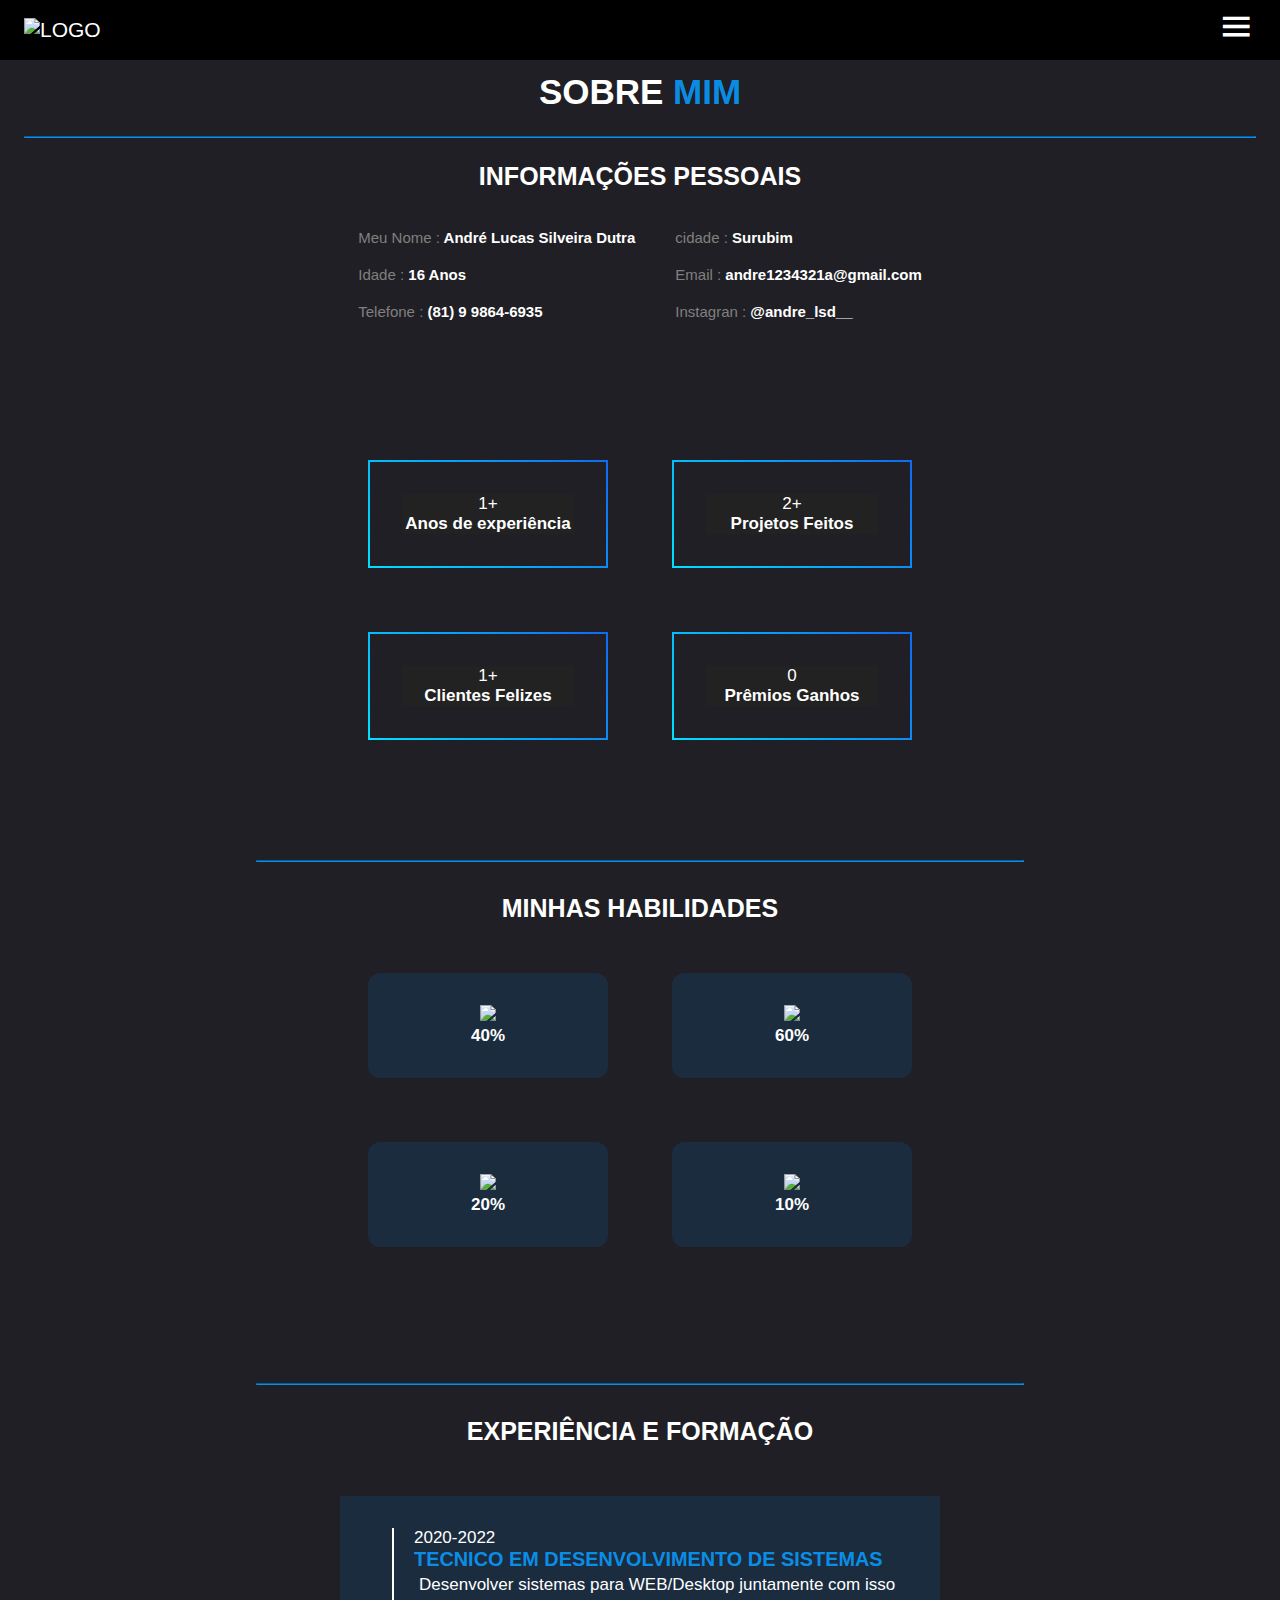
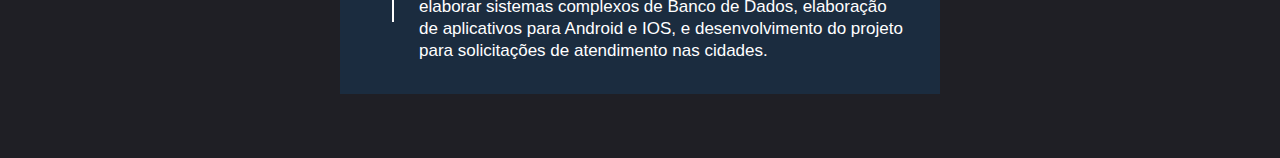
==== maissobre.html @ c1bbd304 "Add files via upload" ====
<!DOCTYPE html>
<html lang="pt-br">

<head>
  <meta charset="UTF-8">
  <meta http-equiv="X-UA-Compatible" content="IE=edge">
  <meta name="viewport" content="width=device-width, initial-scale=1.0">
  <link rel="shortcut icon" href="./icons/favicon.ico" type="image/x-icon">
  <title>André Dutra - Portifólio Pessoal</title>

  <!-- linkagens -->
  <link rel="stylesheet" href="style.css">
  <link rel="stylesheet" href="https://cdn.jsdelivr.net/npm/boxicons@latest/css/boxicons.min.css">
  <link rel="stylesheet" href="https://pro.fontawesome.com/releases/v5.10.0/css/all.css" integrity="sha384-AYmEC3Yw5cVb3ZcuHtOA93w35dYTsvhLPVnYs9eStHfGJvOvKxVfELGroGkvsg+p" crossorigin="anonymous"/>
</head>

<body>

  <!-- navbar -->
  <header class="header" id="header">
    <nav class="nav container">
      <a href="index.html" class="nav__logo"><img src="./icons/favicon.ico" alt="LOGO" width="40px"></a>

      <div class="nav__menu" id="nav-menu">
        <ul class="nav__list">
          <li class="nav__item">
            <a href="index.html" class="nav__link"><i class="fas fa-home"></i> Home </a>
          </li>
          <li class="nav__item">
            <a href="maissobre.html" class="nav__link"><i class="fa fa-user" aria-hidden="true"></i> About </a>
          </li>
          <li class="nav__item">
            <a href="#portfolio" class="nav__link"><i class="fa fa-folder-open" aria-hidden="true"></i> 
              Portfolio</a>
          </li>
          <li class="nav__item">
            <a href="#contact" class="nav__link"><i class="fas fa-envelope-open"></i> Contact</a>
          </li>
        </ul>
      </div>

      <div class="nav__toggle" id="nav-toggle">
        <i class='bx bx-menu' ></i>
      </div>


    </nav>
  </header>

  <main>

    <!-- SOBRE MIM -->

    <section class="sobre_section" id="home">

      <div class="sobre-container container grid">

        <h1 class="sobre-title"> <span>SOBRE </span>MIM</h1>
        <hr>
        

          <!-- INFORMAÇÕES PESSOAIS -->

        <div class="sobre-data">

          <h3>INFORMAÇÕES PESSOAIS</h3>

          <div class="informacoes">
              <div class="info-1">
                <h4><span>Meu Nome :</span>
                  André Lucas Silveira Dutra</h4>
                <h4><span>Idade :</span>
                  16 Anos</h4>
                <h4><span>Telefone :</span>
                  (81) 9 9864-6935</h4>
              </div>
                
              <div class="info-1">
                <h4><span>cidade :</span>
                  Surubim</h4>
                <h4><span>Email :</span>
                  andre1234321a@gmail.com</h4>
                <h4><span>Instagran :</span>
                  @andre_lsd__</h4>
              </div>
              
          </div>

        </div>

      </div>

    </section>

    <section class="developer-caracters">

      <div class="counter">

        <div class="box">
          <span>1+</span>
          <h4>Anos de experiência</h4>
        </div>

        <div class="box">
          <span>2+</span>
          <h4>Projetos Feitos</h4>
        </div>

        <div class="box">
          <span>1+</span>
          <h4>Clientes Felizes</h4>
        </div>

        <div class="box">
          <span>0</span>
          <h4>Prêmios Ganhos</h4>
        </div>

      </div>

    </section>

    <section class="sobre_habilidades">

        <div class="hr-menor">
          <hr>
        </div>

        <div class="sobre-habilidades">

            <h3>MINHAS HABILIDADES</h3>

            <div class="linguages-habilidades">

                  <div class="counter">

                    <div class="box-2">
                      <img src="https://cdn.jsdelivr.net/gh/devicons/devicon/icons/css3/css3-original-wordmark.svg" />

                      <h4>40%</h4>
                    </div>

                    <div class="box-2">
                      <img src="https://cdn.jsdelivr.net/gh/devicons/devicon/icons/html5/html5-original-wordmark.svg" />

                      <h4>60%</h4>
                    </div>

                    <div class="box-2">
                      <img src="https://cdn.jsdelivr.net/gh/devicons/devicon/icons/javascript/javascript-original.svg" />

                      <h4>20%</h4>
                    </div>

                    <div class="box-2">
                      <img src="https://cdn.jsdelivr.net/gh/devicons/devicon/icons/php/php-original.svg" />

                      <h4>10%</h4>
                    </div>
            </div>
        </div>

    </section>

    





    <section class="sobre_habilidades">

      <div class="hr-menor">
        <hr>
      </div>

      <div class="sobre-habilidades">

          <h3>EXPERIÊNCIA E FORMAÇÃO</h3>

          <div class="linguages-habilidades">

                <div class="counter">

                  <div class="box-3">
                    
                    <div>
                      <li>
                        <i class="fas fa-graduation-cap"></i>
                      </li>
                      <div class="traso"></div>
                    </div>
                    <div class="info-formacao">
                    <span>2020-2022</span>
                    <h3>TECNICO EM DESENVOLVIMENTO DE SISTEMAS</h3>
                    <p>Desenvolver sistemas para WEB/Desktop juntamente com isso elaborar sistemas complexos de Banco de Dados, elaboração de aplicativos para Android e IOS, e desenvolvimento do projeto para solicitações de atendimento nas cidades.</p>
                    </div>

                  </div>
            

                  </div>
      
            
          </div>
      </div>

  </section>

  </main>

<script src="main.js"></script>

</body>

</html>
---- style.css ----
/* Colors variables */
:root {
    --header-color: #000;
    --body-color:rgb(31, 31, 37);
    --text-color: #fff;
    --blue-color: #0998f7ee;
}

/* Fonts variables */
:root {
    --h1-font: 39px;
    --h2-font: ;
    --h3-font: ;
    --normal-font: 14px;
    --fw-nomal: 400;
    --fw-bold: 700;
    --body-font: sans-serif;
}

/* Responsive fonts*/
@media (max-width: 600px) {
    :root {
        --h1-font: 40px;
        --normal-font: 18px;
    }
}

/* C */

/* Base */
* {
    box-sizing: border-box;
    margin: 0;
    padding: 0;
}

html {
    scroll-behavior: smooth;
}

body {
    font-size: var(--normal-font);
    font-weight: var(--fw-nomal) ;
    font-family: var(--body-font);
    background-color: var(--body-color);
    color: var(--text-color);
    margin: 0;
    padding: 0;
}

h1,h2,h3 {
    font-weight: var(--fw-bold);
    color: var(--blue-color);
}

p {
    margin: 3px 5px 0px;
    line-height: 22px;
}


ul {
    list-style: none;
}

a { 
    text-decoration: none;
}

img {
    width: 100%;
    height: auto;
}

hr {
    border-color: #0998f7ee;
}

span {
    color: #fff;
}

/* REUSABLES CSS CLASSES */

section {
    padding: 4.5rem 0 1rem;
}

.img {
    width: 300px;
    justify-self: center;
    align-items: center;
    border-radius: 100%;
}

.hr-menor{
    margin: 0 auto;
    width: 60%;
}

/* LAYOUT */

.container {
    margin: 0 1.5rem;
    z-index: 900;   
}

.grid {
    display: grid;
    gap: 1.5rem;
}

/* HEADER */

.header {
    width: 100%;
    background-color: var(--header-color);
    position: fixed;
    top: 0;
    left: 0;
    z-index: 900;
}

/* NAV */

.nav{
    height: 3.75rem;
    display: flex;
    justify-content: space-between;
    align-items: center;
}

@media (max-width: 767px) {

    .nav__menu{
        position: fixed;
        top: -100%;
        right: 0;
        left: 0;
        margin: 0 auto;
        transition:  .4s;
        background-color: var(--header-color);
        box-shadow: 0 0 4px var(--blue-color);
        padding: 2.5rem 0;
        width: 90%;
        border-radius: 4px;
        z-index: -1;
    }

    .nav__list{
        display: flex;
        flex-direction: column;
        align-items: center;
        row-gap: 1.5rem;
    }

    .nav__link,
    .nav__logo,
    .nav__toggle{
        color: var(--text-color);
        font-weight: var(--fw-nomal);
    }

    .nav__logo {
        font-size: 21px;
    }

    .nav__toggle{
        font-size: 2.5rem;
        cursor: pointer;
    }

    /* SHOW MENU */
    
    .home-data {
        align-items: center;
        text-align: center;
    }
    
    .sobre-data {
        padding: 0;
        margin: 0 auto;
        display: flex;
        flex-direction: row;
        flex-wrap: wrap;
        align-items: center;
        justify-content: center;
        flex: auto;
    }


}

/* NAVBAR-MAIOR */

@media (min-width: 767px) {
    
    .nav__menu{
        position: fixed;
        top: -100%;
        right: 0;
        left: 0;
        margin: 0 auto;
        transition:  .4s;
        background-color: var(--header-color);
        box-shadow: 0 0 4px var(--blue-color);
        padding: 2.5rem 0;
        width: 90%;
        border-radius: 4px;
        z-index: -1;
    }

    .nav__list{
        display: flex;
        flex-direction: column;
        align-items: center;
        row-gap: 1.5rem;
    }

    .nav__link,
    .nav__logo,
    .nav__toggle{
        color: var(--text-color);
        font-weight: var(--fw-nomal);
    }

    .nav__logo {
        font-size: 21px;
    }

    .nav__toggle{
        font-size: 2.5rem;
        cursor: pointer;
        
    }

    /* SHOW MENU */
    
    .home-data {
        align-items: center;
        text-align: center;
    }
    
    .sobre-data {
        padding: 0;
        margin: 0 auto;
        display: flex;
        flex-direction: row;
        flex-wrap: wrap;
        align-items: center;
        justify-content: center;
        flex: auto;
    }


}

.show-menu{
        top: 60px;
    }

    /* CONTADOR */





/* HOME PAGE GERAL */

.home-title{
    font-family: -apple-system, BlinkMacSystemFont, 'Segoe UI', Roboto, Oxygen, Ubuntu, Cantarell, 'Open Sans', 'Helvetica Neue', sans-serif;
    text-align: center;
    font-size: 35px;
    font-weight: 900px !important;
    text-transform: uppercase;
    font-weight: 780;
        
}

.saldacao {
    margin: 0 auto;
    padding: 0;
    text-align: center;
    justify-content: center;
    font-size: 30px;
    font-weight: 50;
}

.home-description{
    margin: 0 auto;
    display: flex;
    justify-content: center;
    max-width: 500px;
}

.botao {
    margin: 0 auto;
    display: flex;
    align-items: center;
    justify-content: center;
    text-align:center;
    height:50px; 
    width:180px; 
    top:50%; 
    left:50%;
    font-family: sans-serif;
    background-color: var(--blue-color);
    border-radius: 25px;
    color: rgb(0, 0, 0);
    font-size: 17px;
    font-weight: bold; 
}

        /* SOBRE PAGE GERAL */


/*SOBRE INFORMAÇÕES PESSOAIS */

.sobre_section{
    padding: 4.5rem 0 1rem;
}



.sobre-title{
    font-family: -apple-system, BlinkMacSystemFont, 'Segoe UI', Roboto, Oxygen, Ubuntu, Cantarell, 'Open Sans', 'Helvetica Neue', sans-serif;
    text-align: center;
    font-size: 35px;
    font-weight: 900px !important;
    text-transform: uppercase;
    font-weight: 780;
}

.sobre-data {
    padding: 0;
    margin: 0 auto;
    display: flex;
    flex-direction: column;
    flex-wrap: wrap;
    align-items: center;
    justify-content: center;
    flex: auto;
}

.sobre-data > h3{
    color: #fff;
    font-family: -apple-system, BlinkMacSystemFont, 'Segoe UI', Roboto, Oxygen, Ubuntu, Cantarell, 'Open Sans', 'Helvetica Neue', sans-serif;
    font-size: 25px;
    margin: 0px 5px 18px;
}

.informacoes{
    display: flex;
    margin: 0;
    justify-content: space-between;
    /* row-gap: 10px; */
    flex-wrap: wrap;
    max-width: 700px;
    max-height: 400px;
}

.info-1 > h4{
    padding: 0;
    font-size: 15px;
    color: #fff;
    margin: 20px;
}

.info-1 > h4 > span{
    font-weight: 530;
    color: rgb(129, 127, 127);
    font-family:'Open Sans', sans-serif;
}

/*CONTADOR DE CARACTERISTICAS */

.counter {
    flex:1 1 48rem;
    display: flex;
    justify-content: center;
    flex-wrap: wrap;
    max-width: 767px;
    margin: 0 auto;
}

.box {
    text-align: center;
    width: 15rem;
    background:#222;
    text-align: center;
    padding: 2rem;
    margin:2rem;
    font-size: 17px;
    position: relative;
    border-radius: 30px; 
    border: double 2px transparent;
    border-image: linear-gradient(
        227.91deg, #106AF2 0%, #00E0FF 100%) 1;
    background-origin: border-box;
    background-clip: content-box, border-box;
    
    
}

/* MINHAS HABILIDADES */

.sobre_habilidades{
    margin: 0 auto;
    padding: 4.5rem 0 1rem;
}

.sobre-habilidades{
    padding: 2rem 0 1rem;
    margin: 0;
    display: flex;
    flex-wrap: wrap;
    flex-direction: column;
    align-items: center;
    justify-content: center;
    flex: auto;
}

.sobre-habilidades > h3{
    color: #fff;
    font-family: -apple-system, BlinkMacSystemFont, 'Segoe UI', Roboto, Oxygen, Ubuntu, Cantarell, 'Open Sans', 'Helvetica Neue', sans-serif;
    font-size: 25px;
    margin: 0px 5px 18px;
}

.linguages-habilidades > .counter > .box > h4{
    font-size: 19px;
}

.box-2 {
    text-align: center;
    width: 15rem;
    background:#008afc1f;
    text-align: center;
    padding: 2rem;
    margin:2rem;
    position: relative;
    border-radius: 5px;
    /* border: 2px solid; */
    font-size: 17px;
    border-radius: 12px;
}

/* EXPERIÊNCIA E FORMAÇÃO  */

.box-3{

    display: flex;
    gap: 20px;
    max-width: 600px ;
    text-align: left;
    background:#008afc1f;
    padding: 2rem;
    margin:2rem;
    position: relative;
    font-size: 17px;
}

.traso{
    margin-left: 20px;
    height: 70%;
    width: 1px;
    border: 1px solid white;
    
}

.box-3 div > li {
    list-style: none;
}

.box-3 div > li > i{
    background: blue;
    border-radius: 52px;
    width: 40px;
    right: 308px;
    height: 40px;
    line-height: 40px;
    top: 90px;
    text-align: center;
    font-size: 20px;
    color: #FFF;
}


























   

    









/* .linguagens-habilidades{
    flex:1 1 48rem;
    display: flex;
    justify-content: center;
    flex-wrap: wrap;
    max-width: 767px;
    margin: 0 auto;
}

.imagens-lg{
    position: relative;
}

.imagens-lg > img{
    height: 100px;
} */









/* .box:hover {
    margin:3rem;
    width:21rem;
    transition: 1s;
} */



/* .counter > div {
    flex: 1 1 100px;
    min-width: 21rem;
    max-width: 21rem;
} */
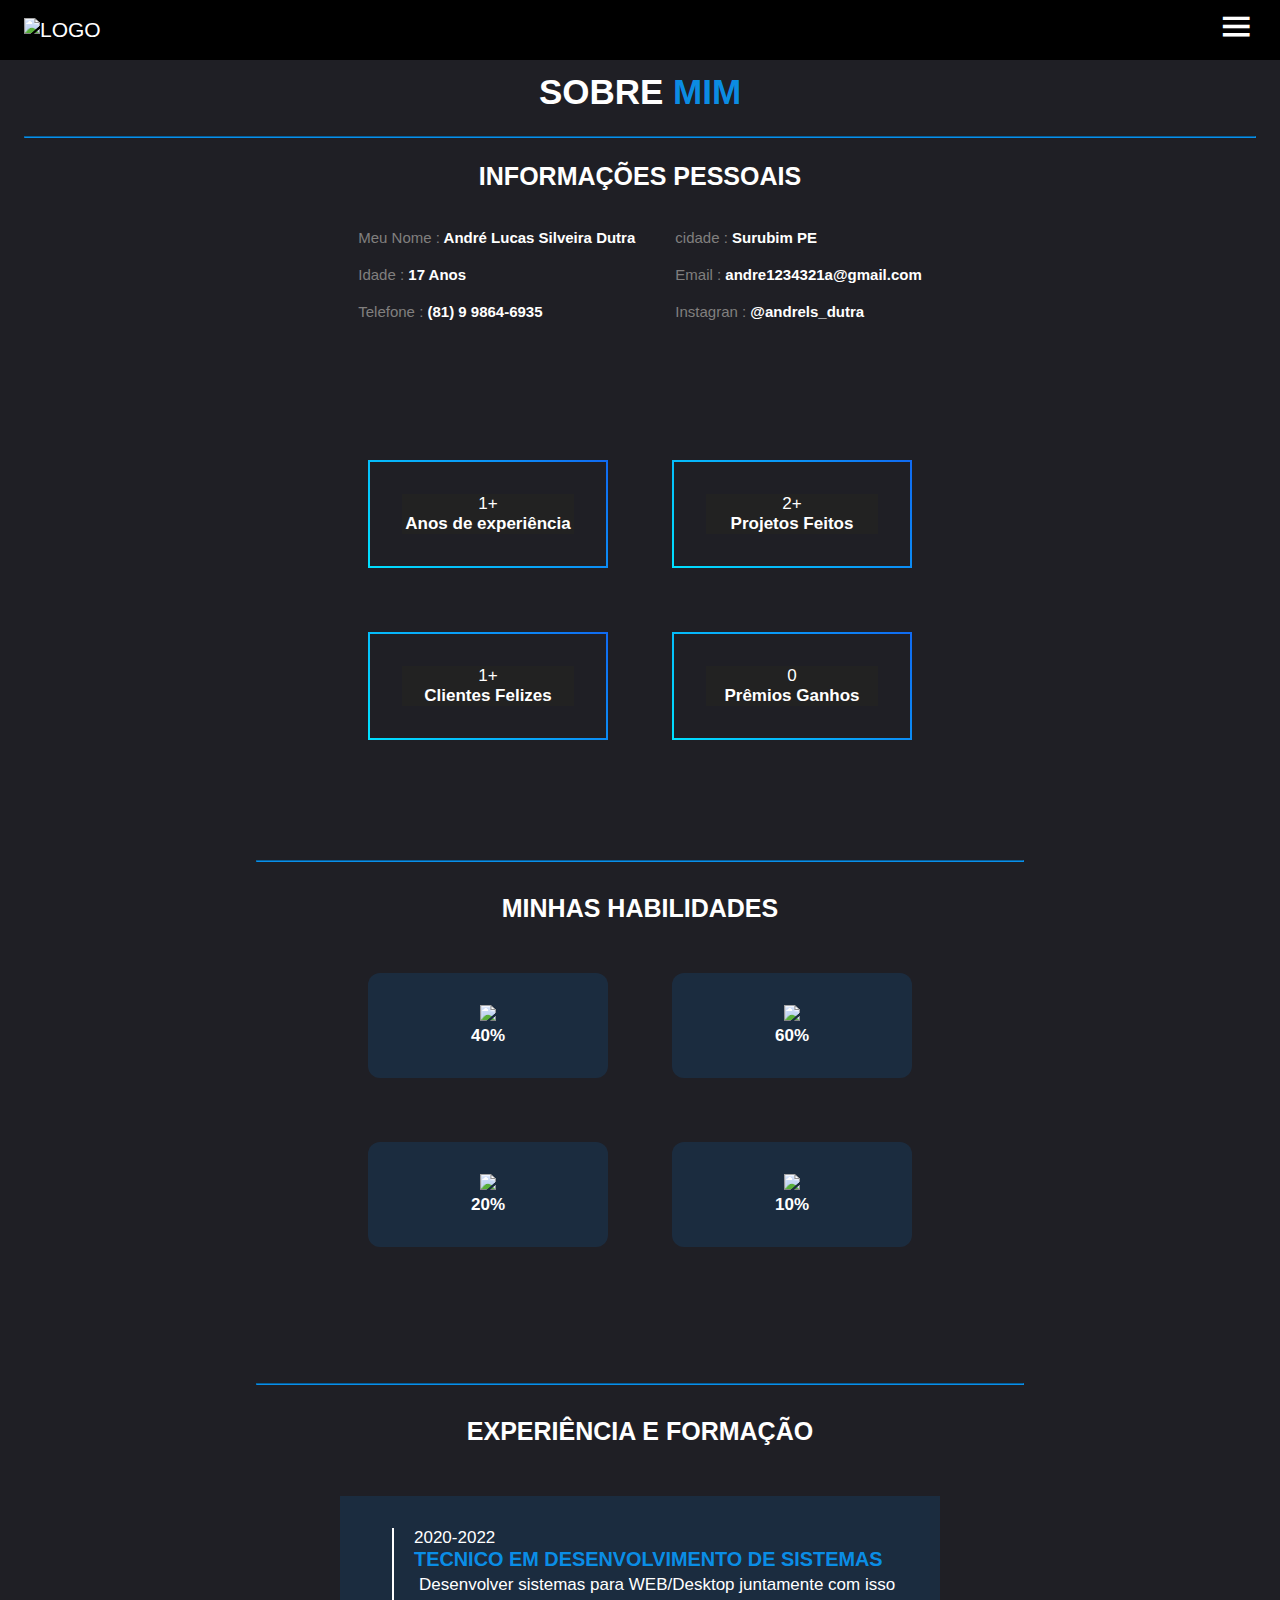
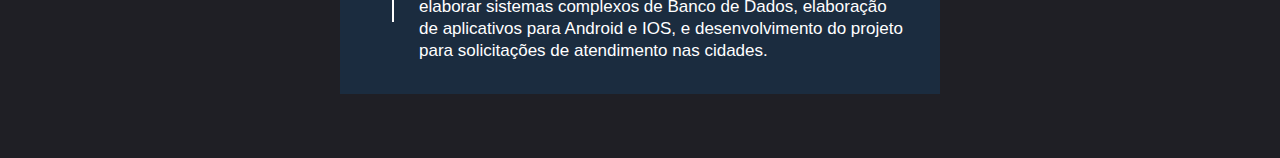
==== commit 414ed963: "Update maissobre.html" ====
--- a/maissobre.html
+++ b/maissobre.html
@@ -70,18 +70,18 @@
                 <h4><span>Meu Nome :</span>
                   André Lucas Silveira Dutra</h4>
                 <h4><span>Idade :</span>
-                  16 Anos</h4>
+                  17 Anos</h4>
                 <h4><span>Telefone :</span>
                   (81) 9 9864-6935</h4>
               </div>
                 
               <div class="info-1">
                 <h4><span>cidade :</span>
-                  Surubim</h4>
+                  Surubim PE</h4>
                 <h4><span>Email :</span>
                   andre1234321a@gmail.com</h4>
                 <h4><span>Instagran :</span>
-                  @andre_lsd__</h4>
+                  @andrels_dutra</h4>
               </div>
               
           </div>
@@ -213,4 +213,4 @@
 
 </body>
 
-</html>+</html>
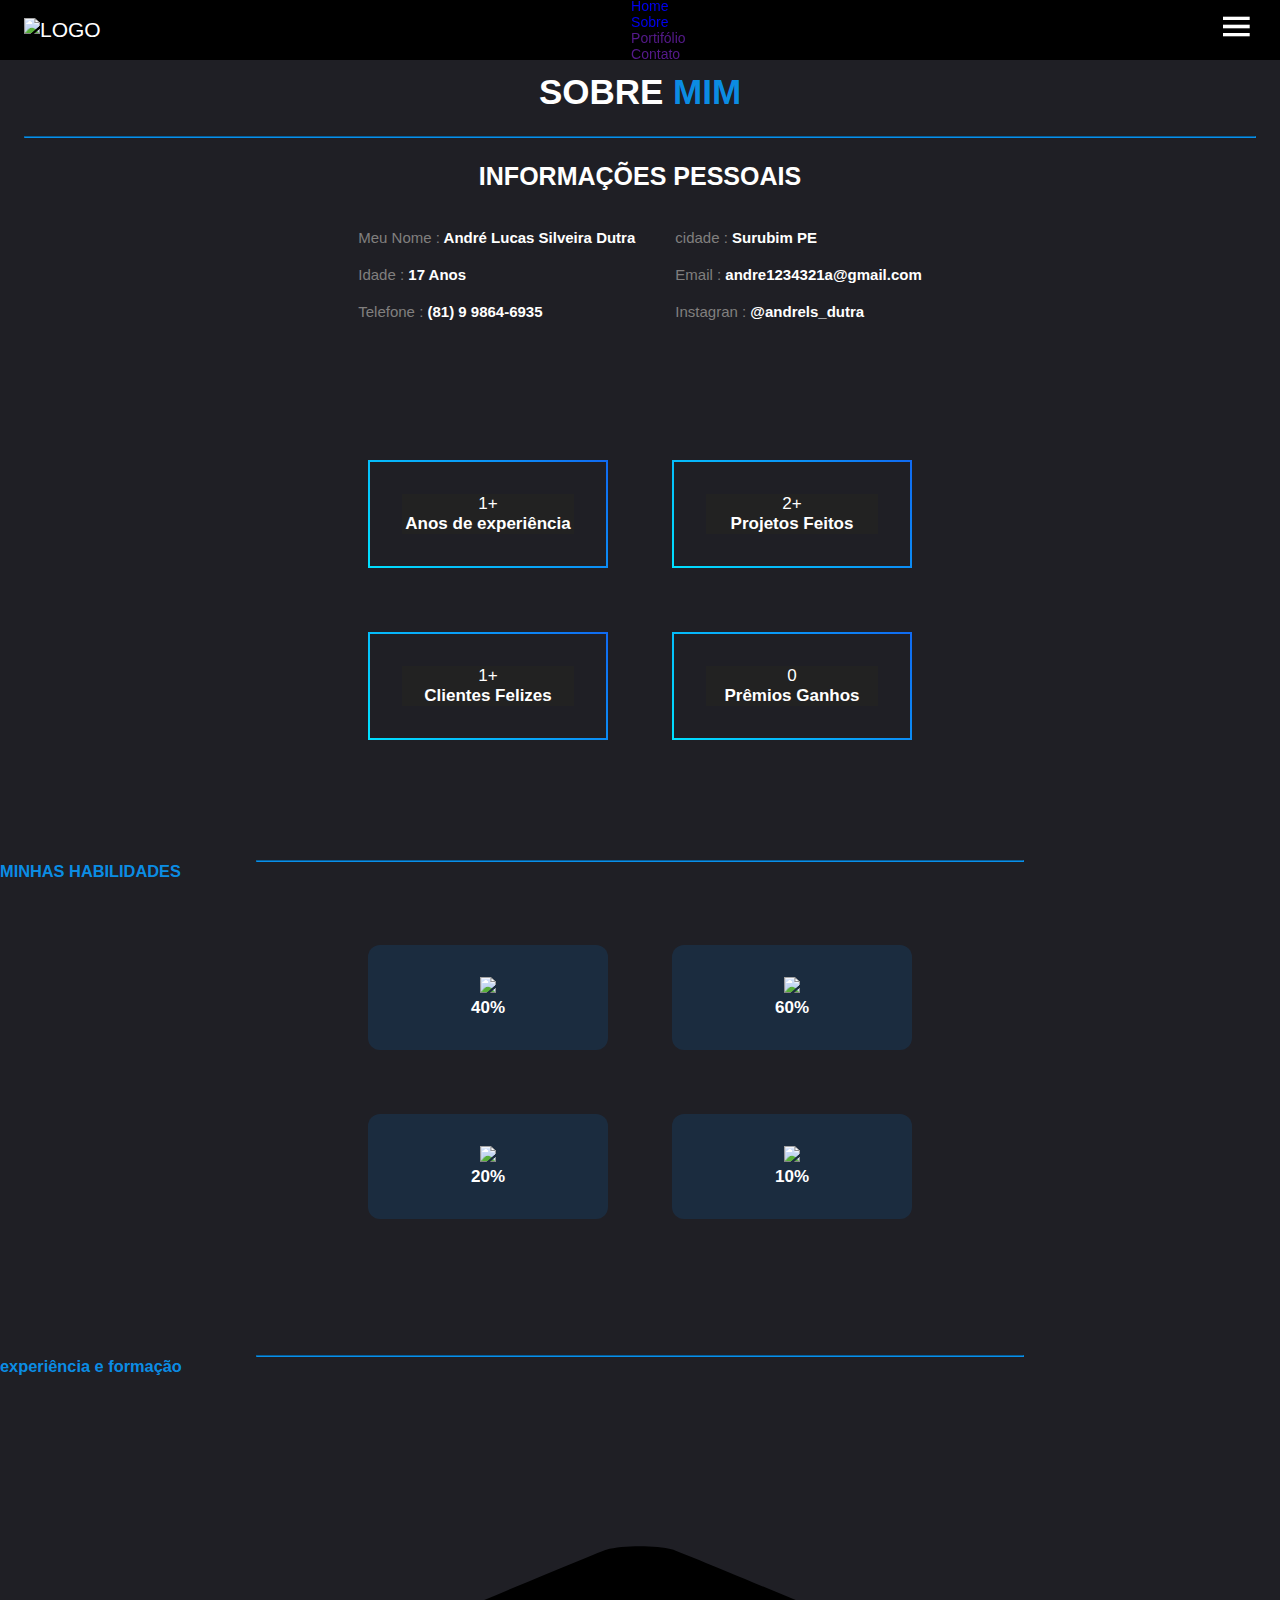
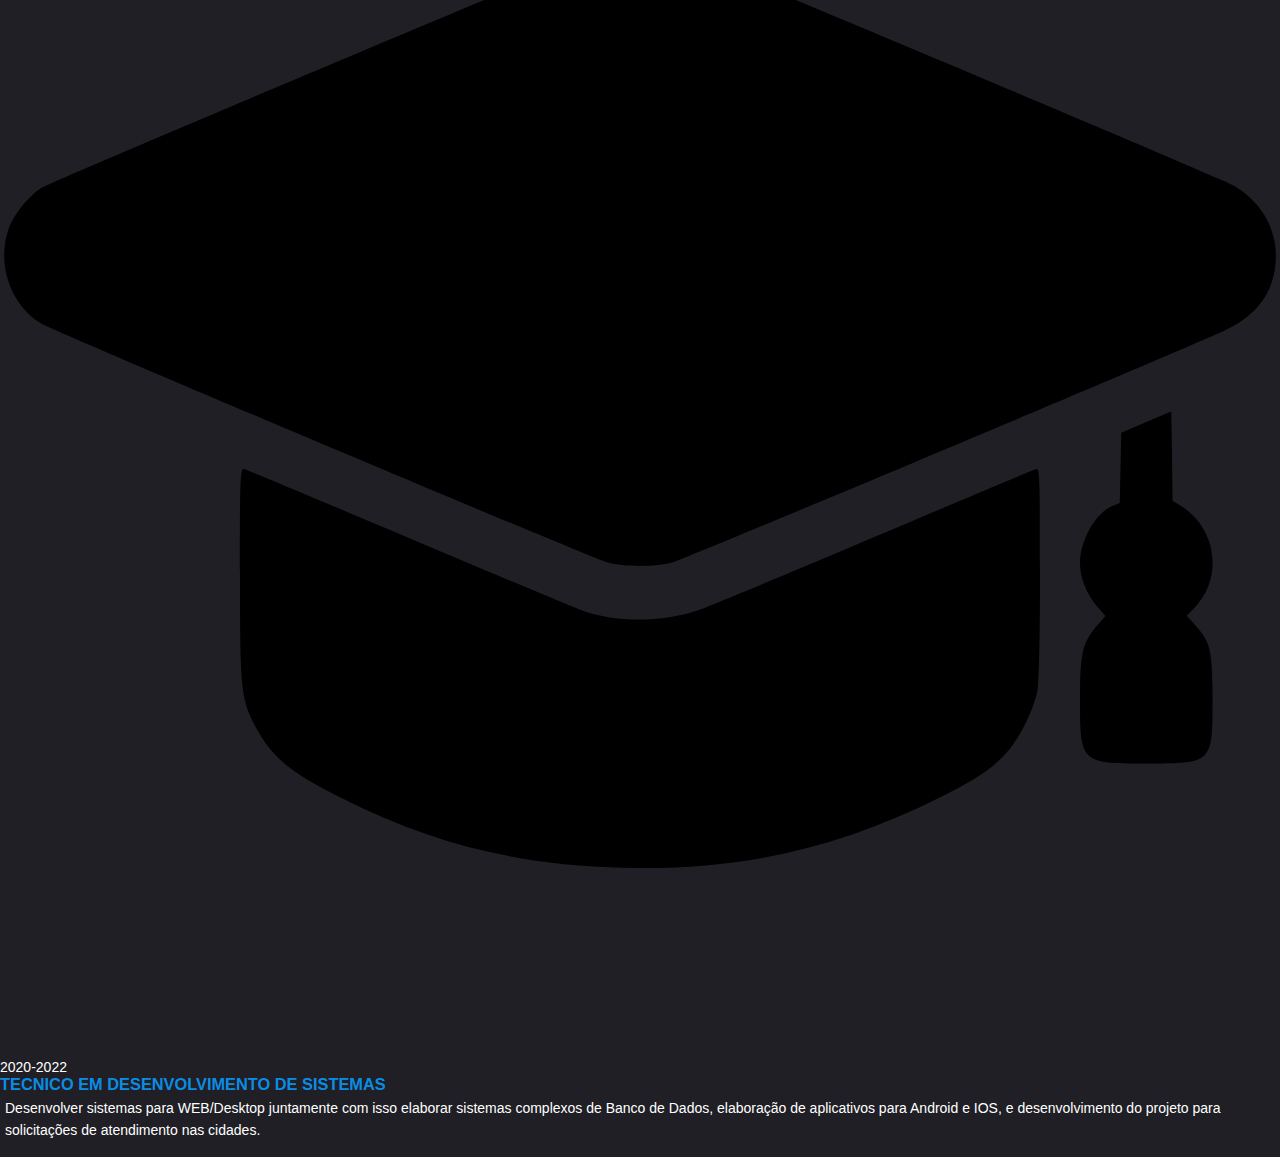
==== commit 953d9111: "Update maissobre.html" ====
--- a/maissobre.html
+++ b/maissobre.html
@@ -11,7 +11,8 @@
   <!-- linkagens -->
   <link rel="stylesheet" href="style.css">
   <link rel="stylesheet" href="https://cdn.jsdelivr.net/npm/boxicons@latest/css/boxicons.min.css">
-  <link rel="stylesheet" href="https://pro.fontawesome.com/releases/v5.10.0/css/all.css" integrity="sha384-AYmEC3Yw5cVb3ZcuHtOA93w35dYTsvhLPVnYs9eStHfGJvOvKxVfELGroGkvsg+p" crossorigin="anonymous"/>
+  <link rel="stylesheet" href="https://pro.fontawesome.com/releases/v5.10.0/css/all.css"
+    integrity="sha384-AYmEC3Yw5cVb3ZcuHtOA93w35dYTsvhLPVnYs9eStHfGJvOvKxVfELGroGkvsg+p" crossorigin="anonymous" />
 </head>
 
 <body>
@@ -30,7 +31,7 @@
             <a href="maissobre.html" class="nav__link"><i class="fa fa-user" aria-hidden="true"></i> About </a>
           </li>
           <li class="nav__item">
-            <a href="#portfolio" class="nav__link"><i class="fa fa-folder-open" aria-hidden="true"></i> 
+            <a href="#portfolio" class="nav__link"><i class="fa fa-folder-open" aria-hidden="true"></i>
               Portfolio</a>
           </li>
           <li class="nav__item">
@@ -39,8 +40,17 @@
         </ul>
       </div>
 
+      <div class="nav__menubar">
+        <ul>
+          <li><a href="index.html">Home</a></li>
+          <li><a href="maissobre.html">Sobre</a></li>
+          <li><a href="">Portifólio</a></li>
+          <li><a href="">Contato</a></li>
+        </ul>
+
+      </div>
       <div class="nav__toggle" id="nav-toggle">
-        <i class='bx bx-menu' ></i>
+        <i class='bx bx-menu'></i>
       </div>
 
 
@@ -49,7 +59,7 @@
 
   <main>
 
-    <!-- SOBRE MIM -->
+    <!-- SOBRE MIM ==== -->
 
     <section class="sobre_section" id="home">
 
@@ -57,33 +67,33 @@
 
         <h1 class="sobre-title"> <span>SOBRE </span>MIM</h1>
         <hr>
-        
-
-          <!-- INFORMAÇÕES PESSOAIS -->
+
+
+        <!-- INFORMAÇÕES PESSOAIS -->
 
         <div class="sobre-data">
 
           <h3>INFORMAÇÕES PESSOAIS</h3>
 
           <div class="informacoes">
-              <div class="info-1">
-                <h4><span>Meu Nome :</span>
-                  André Lucas Silveira Dutra</h4>
-                <h4><span>Idade :</span>
-                  17 Anos</h4>
-                <h4><span>Telefone :</span>
-                  (81) 9 9864-6935</h4>
-              </div>
-                
-              <div class="info-1">
-                <h4><span>cidade :</span>
-                  Surubim PE</h4>
-                <h4><span>Email :</span>
-                  andre1234321a@gmail.com</h4>
-                <h4><span>Instagran :</span>
-                  @andrels_dutra</h4>
-              </div>
-              
+            <div class="info-1">
+              <h4><span>Meu Nome :</span>
+                André Lucas Silveira Dutra</h4>
+              <h4><span>Idade :</span>
+                17 Anos</h4>
+              <h4><span>Telefone :</span>
+                (81) 9 9864-6935</h4>
+            </div>
+
+            <div class="info-1">
+              <h4><span>cidade :</span>
+                Surubim PE</h4>
+              <h4><span>Email :</span>
+                andre1234321a@gmail.com</h4>
+              <h4><span>Instagran :</span>
+                @andrels_dutra</h4>
+            </div>
+
           </div>
 
         </div>
@@ -122,53 +132,81 @@
 
     <section class="sobre_habilidades">
 
+
+      <div class="subtitles">
         <div class="hr-menor">
           <hr>
         </div>
-
-        <div class="sobre-habilidades">
-
-            <h3>MINHAS HABILIDADES</h3>
-
-            <div class="linguages-habilidades">
-
-                  <div class="counter">
-
-                    <div class="box-2">
-                      <img src="https://cdn.jsdelivr.net/gh/devicons/devicon/icons/css3/css3-original-wordmark.svg" />
-
-                      <h4>40%</h4>
-                    </div>
-
-                    <div class="box-2">
-                      <img src="https://cdn.jsdelivr.net/gh/devicons/devicon/icons/html5/html5-original-wordmark.svg" />
-
-                      <h4>60%</h4>
-                    </div>
-
-                    <div class="box-2">
-                      <img src="https://cdn.jsdelivr.net/gh/devicons/devicon/icons/javascript/javascript-original.svg" />
-
-                      <h4>20%</h4>
-                    </div>
-
-                    <div class="box-2">
-                      <img src="https://cdn.jsdelivr.net/gh/devicons/devicon/icons/php/php-original.svg" />
-
-                      <h4>10%</h4>
-                    </div>
-            </div>
-        </div>
-
-    </section>
-
-    
-
-
-
-
-
-    <section class="sobre_habilidades">
+        <h3>MINHAS HABILIDADES</h3>
+      </div>
+      <div class="sobre-habilidades">
+
+
+
+        <div class="linguages-habilidades">
+
+          <div class="counter">
+
+            <div class="box-2">
+              <img src="https://cdn.jsdelivr.net/gh/devicons/devicon/icons/css3/css3-original-wordmark.svg" />
+
+              <h4>40%</h4>
+            </div>
+
+            <div class="box-2">
+              <img src="https://cdn.jsdelivr.net/gh/devicons/devicon/icons/html5/html5-original-wordmark.svg" />
+
+              <h4>60%</h4>
+            </div>
+
+            <div class="box-2">
+              <img src="https://cdn.jsdelivr.net/gh/devicons/devicon/icons/javascript/javascript-original.svg" />
+
+              <h4>20%</h4>
+            </div>
+
+            <div class="box-2">
+              <img src="https://cdn.jsdelivr.net/gh/devicons/devicon/icons/php/php-original.svg" />
+
+              <h4>10%</h4>
+            </div>
+          </div>
+        </div>
+
+    </section>
+
+
+
+
+    <section class="titles-formations">
+
+      <div class="subtitles">
+        <div class="hr-menor">
+          <hr>
+        </div>
+        <h3>experiência e formação</h3>
+      </div>
+
+      <div class="box-formation">
+        <div class="style-aside">
+          <img src="./icons/diplomado.svg" alt="nada">
+          <div class="traco"></div>
+        </div>
+
+        <div class="conteudo-box">
+          <span>2020-2022</span>
+          <h3>TECNICO EM DESENVOLVIMENTO DE SISTEMAS</h3>
+          <p class="text-box">
+            Desenvolver sistemas para WEB/Desktop juntamente com isso elaborar sistemas complexos de Banco de Dados,
+            elaboração de aplicativos para Android e IOS, e desenvolvimento do projeto para solicitações de atendimento
+            nas cidades.
+          </p>
+        </div>
+      </div>
+    </section>
+
+
+    <!-- <section class="sobre_habilidades">
 
       <div class="hr-menor">
         <hr>
@@ -176,40 +214,42 @@
 
       <div class="sobre-habilidades">
 
-          <h3>EXPERIÊNCIA E FORMAÇÃO</h3>
-
-          <div class="linguages-habilidades">
-
-                <div class="counter">
-
-                  <div class="box-3">
-                    
-                    <div>
-                      <li>
-                        <i class="fas fa-graduation-cap"></i>
-                      </li>
-                      <div class="traso"></div>
-                    </div>
-                    <div class="info-formacao">
-                    <span>2020-2022</span>
-                    <h3>TECNICO EM DESENVOLVIMENTO DE SISTEMAS</h3>
-                    <p>Desenvolver sistemas para WEB/Desktop juntamente com isso elaborar sistemas complexos de Banco de Dados, elaboração de aplicativos para Android e IOS, e desenvolvimento do projeto para solicitações de atendimento nas cidades.</p>
-                    </div>
-
-                  </div>
-            
-
-                  </div>
-      
-            
+        <h3>EXPERIÊNCIA E FORMAÇÃO</h3>
+
+        <div class="linguages-habilidades">
+
+          <div class="counter">
+
+            <div class="box-3">
+
+              <div class="style-side-formacions">
+                <li>
+                  <i class="fas fa-graduation-cap"></i>
+                </li>
+                <div class="traso"></div>
+              </div>
+              <div class="info-formacao">
+                <span>2020-2022</span>
+                <h3>TECNICO EM DESENVOLVIMENTO DE SISTEMAS</h3>
+                <p>Desenvolver sistemas para WEB/Desktop juntamente com isso elaborar sistemas complexos de Banco de
+                  Dados, elaboração de aplicativos para Android e IOS, e desenvolvimento do projeto para solicitações de
+                  atendimento nas cidades.</p>
+              </div>
+
+            </div>
+
+
           </div>
-      </div>
-
-  </section>
+
+
+        </div>
+      </div>
+
+    </section> -->
 
   </main>
 
-<script src="main.js"></script>
+  <script src="main.js"></script>
 
 </body>
 
